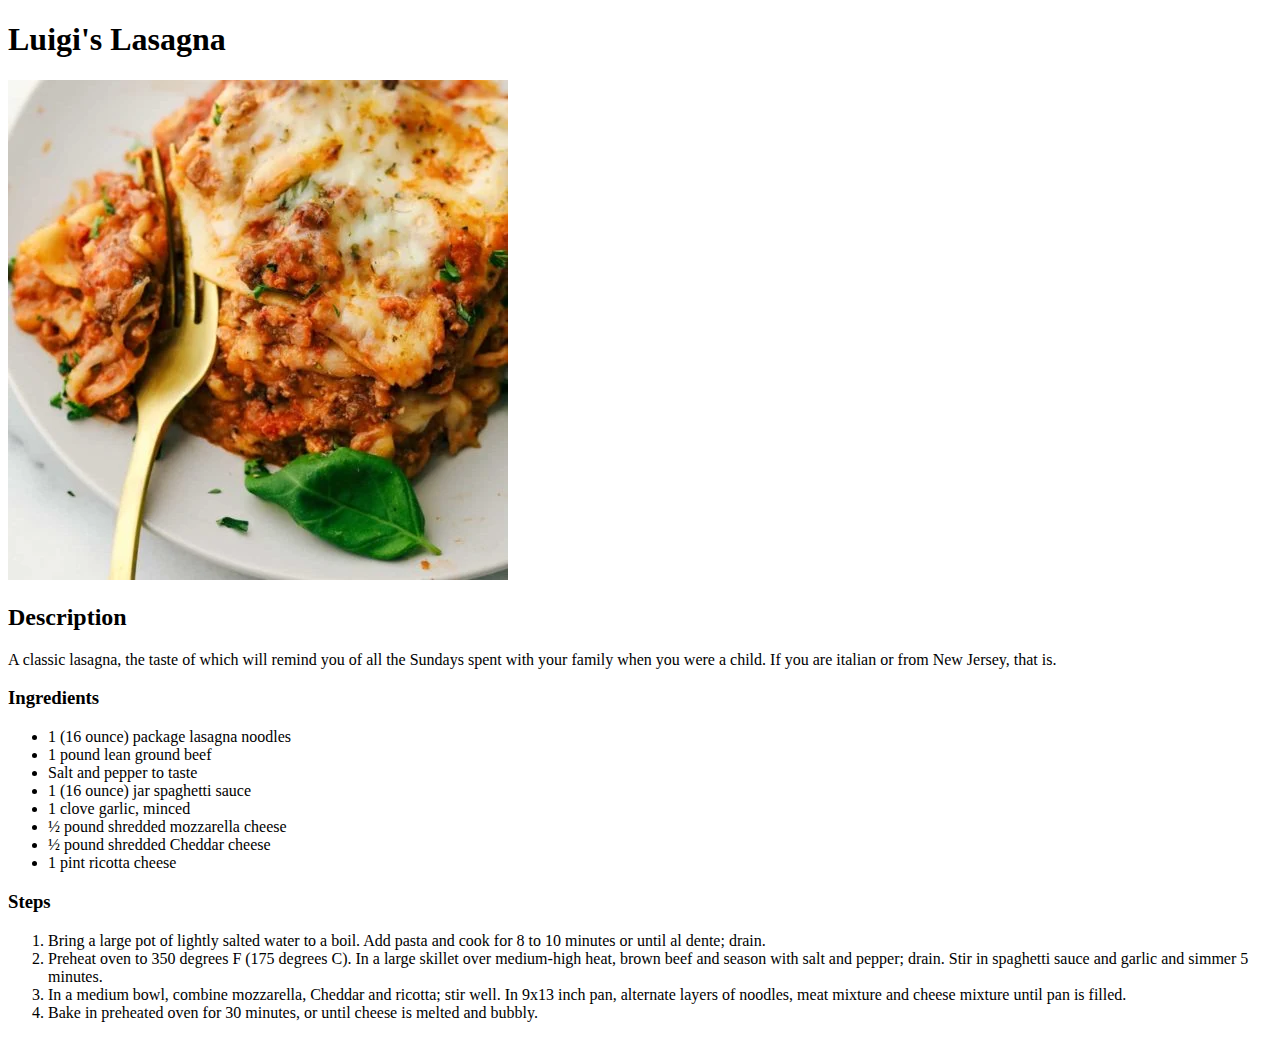
==== recipes/lasagna.html @ 4447ba70 "Committing recipes project" ====
<!DOCTYPE html>
<html lang="en">
<head>
    <meta charset="UTF-8">
    <meta http-equiv="X-UA-Compatible" content="IE=edge">
    <meta name="viewport" content="width=device-width, initial-scale=1.0">
    <title>Lasagna!</title>
</head>
<body>
    <h1>Luigi's Lasagna</h1>
    <img src="./pictures/lasagna">
    <h2>Description</h2>
    <p>A classic lasagna, the taste of which
       will remind you of all the Sundays spent
       with your family when you were a child.
       If you are italian or from New Jersey, that is. 
    </p>
    <h3>Ingredients</h3>
    <ul>
        <li>1 (16 ounce) package lasagna noodles</li>
        
        <li>1 pound lean ground beef</li>

        <li>Salt and pepper to taste</li>

        <li>1 (16 ounce) jar spaghetti sauce</li>

        <li>1 clove garlic, minced</li>

        <li>½ pound shredded mozzarella cheese</li>

        <li>½ pound shredded Cheddar cheese</li>

        <li>1 pint ricotta cheese</li>
    </ul>

    <h3>Steps</h3>
    <ol>
        <li>Bring a large pot of lightly salted water to a boil. Add pasta and cook for 8 to 10 minutes or until al dente; drain.

        </li>
        <li>Preheat oven to 350 degrees F (175 degrees C). In a large skillet over medium-high heat, brown beef and season with salt and pepper; drain. Stir in spaghetti sauce and garlic and simmer 5 minutes.</li>
        <li>In a medium bowl, combine mozzarella, Cheddar and ricotta; stir well. In 9x13 inch pan, alternate layers of noodles, meat mixture and cheese mixture until pan is filled.</li>
        <li>Bake in preheated oven for 30 minutes, or until cheese is melted and bubbly.</li>
    </ol>
</body>
</html>
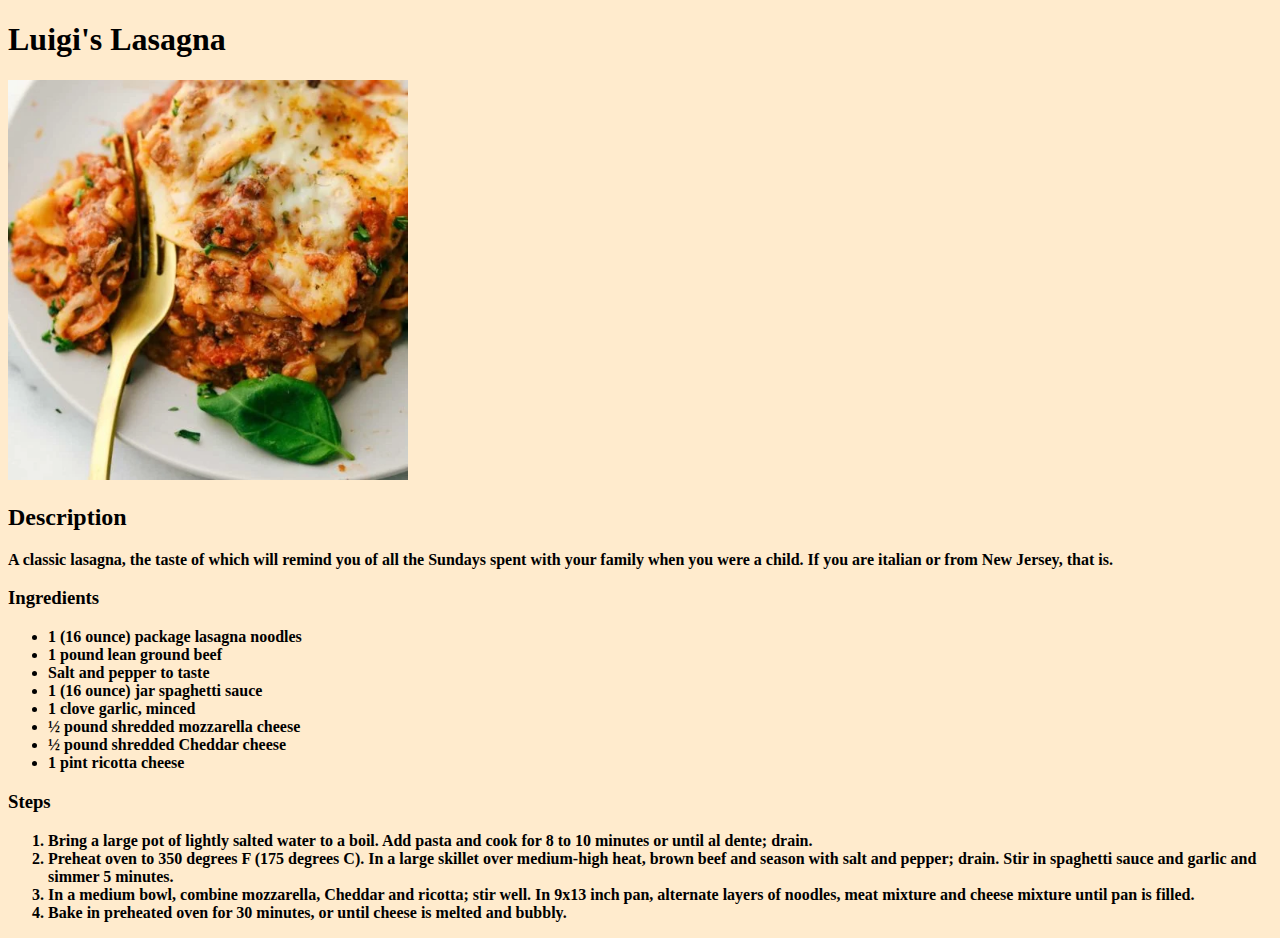
==== commit 230b44f8: "initial commit" ====
--- a/recipes/lasagna.html
+++ b/recipes/lasagna.html
@@ -5,8 +5,9 @@
     <meta http-equiv="X-UA-Compatible" content="IE=edge">
     <meta name="viewport" content="width=device-width, initial-scale=1.0">
     <title>Lasagna!</title>
+    <link rel="stylesheet" href="styles.css"
 </head>
-<body>
+<body id="lasagna">
     <h1>Luigi's Lasagna</h1>
     <img src="./pictures/lasagna">
     <h2>Description</h2>
--- a/recipes/styles.css
+++ b/recipes/styles.css
@@ -0,0 +1,22 @@
+#pizza {
+    background-color: red;
+    color: white;
+    font-weight: bolder;
+}
+
+#lasagna {
+    background-color: blanchedalmond;
+    font-weight: bolder;
+}
+
+#cookies {
+    background-color: brown;
+    color: aliceblue;
+    font-weight: bolder;
+}
+
+img {
+    height: auto;
+    width: 400px;
+    margin: auto;
+}